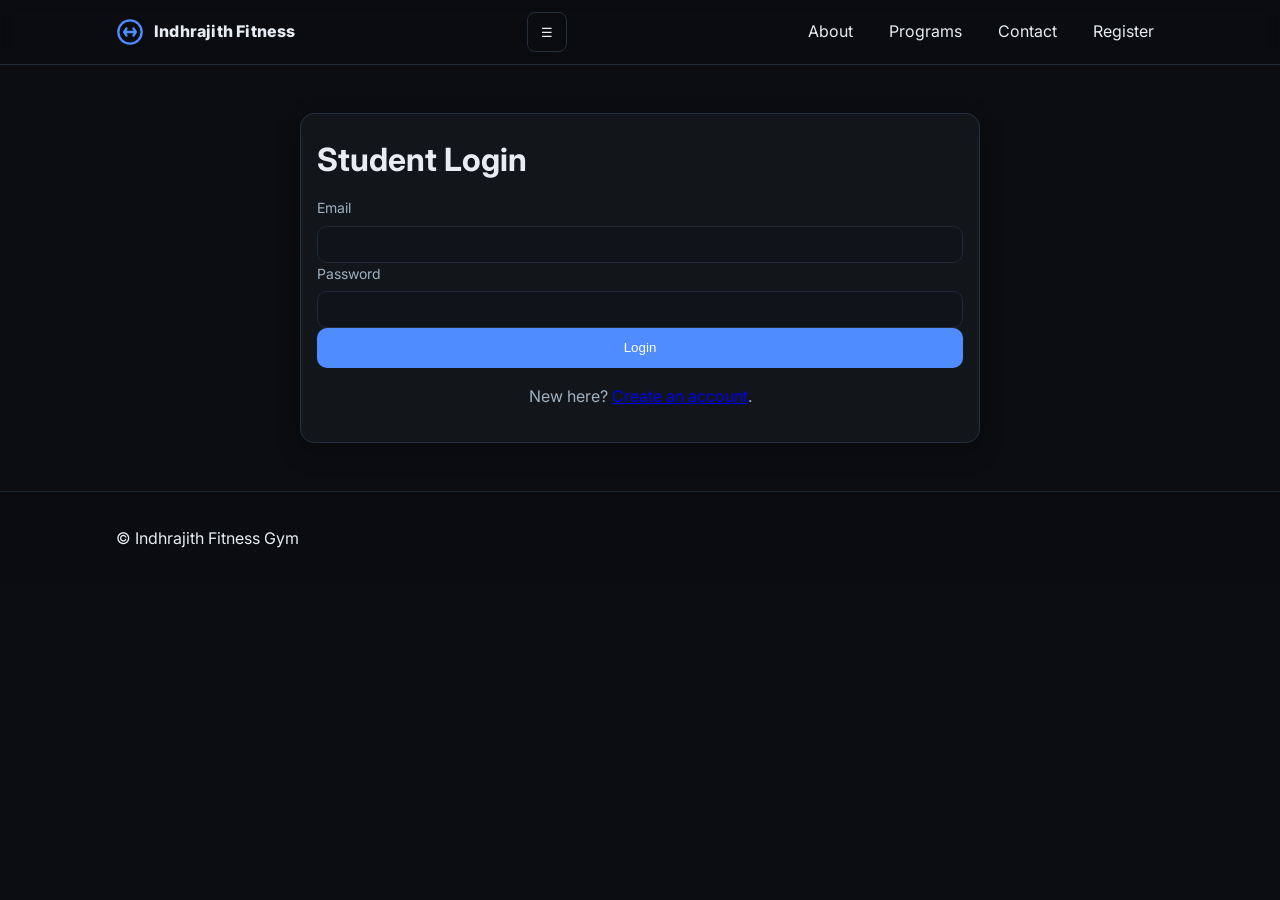
==== login.html @ c8ace7ad "final commit" ====
<!doctype html>
<html lang="en">
<head>
	<meta charset="utf-8">
	<meta name="viewport" content="width=device-width, initial-scale=1">
	<title>Login - Indhrajith Fitness</title>
	<link rel="stylesheet" href="./styles.css">
	<link rel="preconnect" href="https://fonts.googleapis.com">
	<link rel="preconnect" href="https://fonts.gstatic.com" crossorigin>
	<link href="https://fonts.googleapis.com/css2?family=Inter:wght@400;600;800&display=swap" rel="stylesheet">
</head>
<body>
	<header class="site-header">
		<div class="container header-inner">
			<a class="brand" href="./index.html">
				<svg class="brand-logo" width="28" height="28" viewBox="0 0 24 24" fill="none" xmlns="http://www.w3.org/2000/svg" aria-hidden="true">
					<circle cx="12" cy="12" r="10" stroke="currentColor" stroke-width="2"></circle>
					<path d="M7 12h10M9 9l-2 3 2 3M15 9l2 3-2 3" stroke="currentColor" stroke-width="2" stroke-linecap="round" stroke-linejoin="round"></path>
				</svg>
				<span>Indhrajith Fitness</span>
			</a>
			<button class="nav-toggle" id="navToggle" aria-expanded="false" aria-controls="siteNav">☰</button>
			<nav id="siteNav" class="site-nav" aria-label="Primary">
				<ul>
					<li><a href="./index.html#about">About</a></li>
					<li><a href="./index.html#programs">Programs</a></li>
					<li><a href="./index.html#contact">Contact</a></li>
					<li><a href="./register.html">Register</a></li>
				</ul>
			</nav>
		</div>
	</header>

	<main class="section">
		<div class="container">
			<div class="card form-card">
				<h1 class="form-title">Student Login</h1>
				<form id="loginForm" novalidate>
					<label>
						<span>Email</span>
						<input type="email" name="email" autocomplete="email" required>
					</label>
					<label>
						<span>Password</span>
						<input type="password" name="password" autocomplete="current-password" required>
					</label>
					<button type="submit" class="btn btn-primary w-100">Login</button>
					<p class="form-hint">New here? <a href="./register.html">Create an account</a>.</p>
				</form>
				<div id="loginWelcome" class="welcome" hidden>
					<div class="welcome-inner">
						<img id="welcomePhoto" alt="Profile photo" class="welcome-photo" hidden>
						<div>
							<h2 id="welcomeName"></h2>
							<p id="welcomeEmail" class="muted"></p>
							<a class="btn btn-ghost" href="./index.html">Go to Home</a>
						</div>
					</div>
				</div>
			</div>
		</div>
	</main>

	<footer class="site-footer">
		<div class="container footer-inner">
			<p>© <span id="year"></span> Indhrajith Fitness Gym</p>
		</div>
	</footer>

	<script src="./app.js"></script>
	<script>
		// If already logged in (from a previous session), show welcome
		(function(){
			try {
				var current = localStorage.getItem('if_current_user');
				if (!current) return;
				var user = JSON.parse(current);
				var wrap = document.getElementById('loginWelcome');
				var name = document.getElementById('welcomeName');
				var email = document.getElementById('welcomeEmail');
				var photo = document.getElementById('welcomePhoto');
				name.textContent = 'Welcome back, ' + (user.fullName || 'Member') + '!';
				email.textContent = user.email || '';
				if (user.photoDataUrl) {
					photo.src = user.photoDataUrl;
					photo.hidden = false;
				}
				wrap.hidden = false;
			} catch(e) {}
		})();
	</script>
</body>
</html>
---- styles.css ----
:root {
	--bg: #0b0d10;
	--panel: #12161b;
	--text: #e7edf3;
	--muted: #9fb0c0;
	--primary: #4f8cff;
	--primary-800: #3b6ed1;
	--accent: #22c55e;
	--danger: #ef4444;
	--ring: rgba(79, 140, 255, 0.35);
}

* { box-sizing: border-box; }
html, body { height: 100%; }
body {
	margin: 0;
	font-family: Inter, system-ui, -apple-system, Segoe UI, Roboto, Arial, sans-serif;
	background: var(--bg);
	color: var(--text);
	line-height: 1.6;
}

.container {
	width: 100%;
	max-width: 1080px;
	margin: 0 auto;
	padding: 0 16px;
}

.site-header {
	position: sticky;
	top: 0;
	backdrop-filter: blur(6px);
	background: rgba(11, 13, 16, 0.6);
	border-bottom: 1px solid #1f2937;
	z-index: 20;
}
.header-inner {
	display: flex;
	align-items: center;
	justify-content: space-between;
	min-height: 64px;
}
.brand {
	display: inline-flex;
	align-items: center;
	gap: 10px;
	color: var(--text);
	text-decoration: none;
	font-weight: 800;
	letter-spacing: .2px;
}
.brand-logo { color: var(--primary); }
.nav-toggle {
	display: inline-flex;
	align-items: center;
	justify-content: center;
	width: 40px;
	height: 40px;
	background: transparent;
	border: 1px solid #253041;
	border-radius: 8px;
	color: var(--text);
	cursor: pointer;
}
.site-nav ul {
	display: flex;
	gap: 16px;
	align-items: center;
	list-style: none;
	margin: 0;
	padding: 0;
}
.site-nav a {
	color: var(--text);
	text-decoration: none;
	padding: 8px 10px;
	border-radius: 8px;
}
.site-nav a:hover { background: #16202d; }
.site-nav .cta a { background: var(--primary); color: white; }
.site-nav .cta a:hover { background: var(--primary-800); }

.hero {
	background:
		radial-gradient(1200px 300px at 20% -50%, rgba(79,140,255,.25), transparent),
		radial-gradient(1200px 300px at 80% -50%, rgba(34,197,94,.18), transparent);
	padding: 48px 0 24px;
}
.hero-inner {
	display: grid;
	grid-template-columns: 1.2fr .8fr;
	gap: 24px;
	align-items: center;
}
.hero-copy h1 {
	font-size: clamp(28px, 5vw, 44px);
	line-height: 1.15;
	margin: 0 0 10px;
}
.hero-copy p { color: var(--muted); margin: 0 0 20px; }
.hero-actions { display: flex; gap: 12px; flex-wrap: wrap; }
.hero-media {
	min-height: 240px;
	background-image: url("https://wallpapercave.com/wp/wp2639536.jpg");
    background-size: cover;
    background-position: center;
	margin-top: auto;
	border-radius: 16px;
	border: 1px solid #233044;
	box-shadow: 0 10px 30px rgba(0,0,0,.35);
}

.section { padding: 48px 0; }
.section-alt { background: #0e1217; }
.two-col {
	display: grid;
	grid-template-columns: 1.1fr .9fr;
	gap: 24px;
	align-items: start;
	
}
.grid-3 {
	display: grid;
	grid-template-columns: repeat(3, 1fr);
	gap: 16px;
}
.grid-2 {
	display: grid;
	grid-template-columns: repeat(2, 1fr);
	gap: 12px;
}

 .card {
	background: var(--panel);
	border: 1px solid #233044;
	border-radius: 14px;
	padding: 16px;
	box-shadow: 0 8px 24px rgba(0,0,0,.25);
}
.card-accent { border-color: rgba(79,140,255,.5); }
.form-card { max-width: 680px; margin: 0 auto; }
.form-title { margin-top: 4px; margin-bottom: 12px; }
.form-hint { color: var(--muted); text-align: center; }

label { display: block; }
label span {
	display: block;
	font-size: 14px;
	color: var(--muted);
	margin-bottom: 6px;
}
input[type="text"],
input[type="email"],
input[type="password"],
input[type="tel"],
input[type="file"],
textarea,
select {
	width: 100%;
	padding: 10px 12px;
	background: #0f141a;
	color: var(--text);
	border: 1px solid #1f2937;
	border-radius: 10px;
	outline: none;
	transition: box-shadow .15s ease, border-color .15s ease;
}
input:focus,
textarea:focus,
select:focus { border-color: var(--primary); box-shadow: 0 0 0 4px var(--ring); }

.btn {
	display: inline-flex;
	align-items: center;
	justify-content: center;
	gap: 8px;
	height: 40px;
	padding: 0 14px;
	border-radius: 10px;
	border: 1px solid #253041;
	text-decoration: none;
	cursor: pointer;
	color: var(--text);
	background: #10151c;
}
.btn:hover { background: #151c25; }
.btn-primary { background: var(--primary); border-color: transparent; color: white; }
.btn-primary:hover { background: var(--primary-800); }
.btn-ghost { background: transparent; }
.w-100 { width: 100%; }

.checklist { margin: 10px 0 0; padding-left: 18px; }
.checklist li { margin: 6px 0; }
.note { color: var(--muted); font-size: 13px; margin-top: 8px; }

.site-footer {
	border-top: 1px solid #1f2937;
	padding: 18px 0;
	background: rgba(11,13,16,.6);
}
.footer-inner {
	display: flex;
	align-items: center;
	justify-content: space-between;
	gap: 12px;
}
.muted { color: var(--muted); }
.welcome { margin-top: 16px; }
.welcome-inner {
	display: flex;
	align-items: center;
	gap: 12px;
}
.welcome-photo {
	width: 64px;
	height: 64px;
	border-radius: 50%;
	object-fit: cover;
	border: 2px solid #253041;
}
.preview {
	margin: 10px 0 14px;
	padding: 8px;
	border: 1px dashed #2a3a50;
	border-radius: 12px;
	display: inline-block;
}
.preview img {
	max-width: 160px;
	max-height: 160px;
	border-radius: 10px;
	display: block;
}

@media (max-width: 860px) {
	.hero-inner { grid-template-columns: 1fr; }
	.two-col { grid-template-columns: 1fr; }
	.grid-3 { grid-template-columns: 1fr; }
	.grid-2 { grid-template-columns: 1fr; }
	.site-nav { display: none; }
	.site-nav.open { display: block; }
	.site-nav ul {
		flex-direction: column;
		align-items: flex-start;
		padding: 12px 0;
	}
}
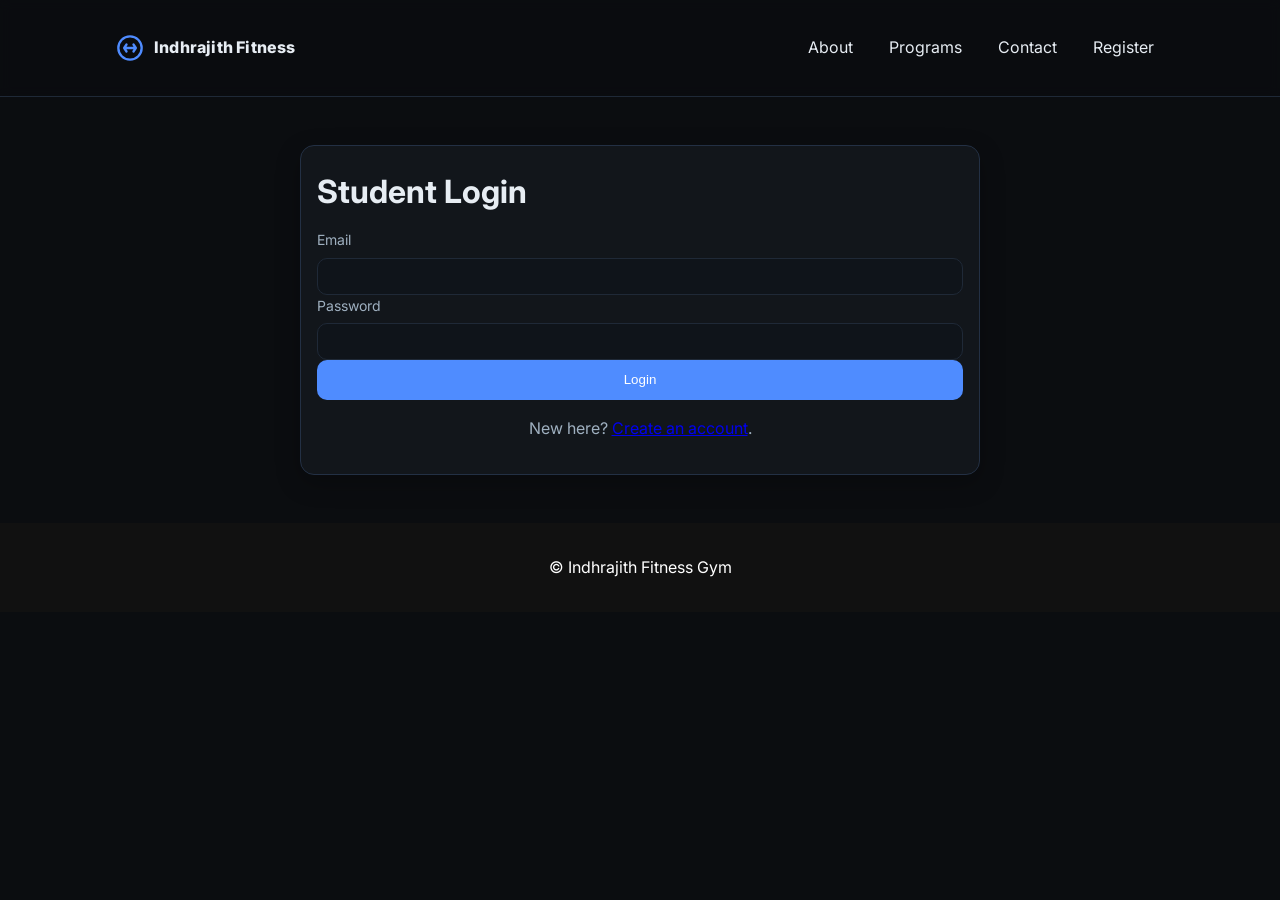
==== commit a1d036db: "Add files via upload" ====
--- a/login.html
+++ b/login.html
@@ -1,95 +1,95 @@
-<!doctype html>
-<html lang="en">
-<head>
-	<meta charset="utf-8">
-	<meta name="viewport" content="width=device-width, initial-scale=1">
-	<title>Login - Indhrajith Fitness</title>
-	<link rel="stylesheet" href="./styles.css">
-	<link rel="preconnect" href="https://fonts.googleapis.com">
-	<link rel="preconnect" href="https://fonts.gstatic.com" crossorigin>
-	<link href="https://fonts.googleapis.com/css2?family=Inter:wght@400;600;800&display=swap" rel="stylesheet">
-</head>
-<body>
-	<header class="site-header">
-		<div class="container header-inner">
-			<a class="brand" href="./index.html">
-				<svg class="brand-logo" width="28" height="28" viewBox="0 0 24 24" fill="none" xmlns="http://www.w3.org/2000/svg" aria-hidden="true">
-					<circle cx="12" cy="12" r="10" stroke="currentColor" stroke-width="2"></circle>
-					<path d="M7 12h10M9 9l-2 3 2 3M15 9l2 3-2 3" stroke="currentColor" stroke-width="2" stroke-linecap="round" stroke-linejoin="round"></path>
-				</svg>
-				<span>Indhrajith Fitness</span>
-			</a>
-			<button class="nav-toggle" id="navToggle" aria-expanded="false" aria-controls="siteNav">☰</button>
-			<nav id="siteNav" class="site-nav" aria-label="Primary">
-				<ul>
-					<li><a href="./index.html#about">About</a></li>
-					<li><a href="./index.html#programs">Programs</a></li>
-					<li><a href="./index.html#contact">Contact</a></li>
-					<li><a href="./register.html">Register</a></li>
-				</ul>
-			</nav>
-		</div>
-	</header>
-
-	<main class="section">
-		<div class="container">
-			<div class="card form-card">
-				<h1 class="form-title">Student Login</h1>
-				<form id="loginForm" novalidate>
-					<label>
-						<span>Email</span>
-						<input type="email" name="email" autocomplete="email" required>
-					</label>
-					<label>
-						<span>Password</span>
-						<input type="password" name="password" autocomplete="current-password" required>
-					</label>
-					<button type="submit" class="btn btn-primary w-100">Login</button>
-					<p class="form-hint">New here? <a href="./register.html">Create an account</a>.</p>
-				</form>
-				<div id="loginWelcome" class="welcome" hidden>
-					<div class="welcome-inner">
-						<img id="welcomePhoto" alt="Profile photo" class="welcome-photo" hidden>
-						<div>
-							<h2 id="welcomeName"></h2>
-							<p id="welcomeEmail" class="muted"></p>
-							<a class="btn btn-ghost" href="./index.html">Go to Home</a>
-						</div>
-					</div>
-				</div>
-			</div>
-		</div>
-	</main>
-
-	<footer class="site-footer">
-		<div class="container footer-inner">
-			<p>© <span id="year"></span> Indhrajith Fitness Gym</p>
-		</div>
-	</footer>
-
-	<script src="./app.js"></script>
-	<script>
-		// If already logged in (from a previous session), show welcome
-		(function(){
-			try {
-				var current = localStorage.getItem('if_current_user');
-				if (!current) return;
-				var user = JSON.parse(current);
-				var wrap = document.getElementById('loginWelcome');
-				var name = document.getElementById('welcomeName');
-				var email = document.getElementById('welcomeEmail');
-				var photo = document.getElementById('welcomePhoto');
-				name.textContent = 'Welcome back, ' + (user.fullName || 'Member') + '!';
-				email.textContent = user.email || '';
-				if (user.photoDataUrl) {
-					photo.src = user.photoDataUrl;
-					photo.hidden = false;
-				}
-				wrap.hidden = false;
-			} catch(e) {}
-		})();
-	</script>
-</body>
-</html>
-
-
+<!doctype html>
+<html lang="en">
+<head>
+	<meta charset="utf-8">
+	<meta name="viewport" content="width=device-width, initial-scale=1">
+	<title>Login - Indhrajith Fitness</title>
+	<link rel="stylesheet" href="./styles.css">
+	<link rel="preconnect" href="https://fonts.googleapis.com">
+	<link rel="preconnect" href="https://fonts.gstatic.com" crossorigin>
+	<link href="https://fonts.googleapis.com/css2?family=Inter:wght@400;600;800&display=swap" rel="stylesheet">
+</head>
+<body>
+	<header class="site-header">
+		<div class="container header-inner">
+			<a class="brand" href="./index.html">
+				<svg class="brand-logo" width="28" height="28" viewBox="0 0 24 24" fill="none" xmlns="http://www.w3.org/2000/svg" aria-hidden="true">
+					<circle cx="12" cy="12" r="10" stroke="currentColor" stroke-width="2"></circle>
+					<path d="M7 12h10M9 9l-2 3 2 3M15 9l2 3-2 3" stroke="currentColor" stroke-width="2" stroke-linecap="round" stroke-linejoin="round"></path>
+				</svg>
+				<span>Indhrajith Fitness</span>
+			</a>
+			<button class="nav-toggle" id="navToggle" aria-expanded="false" aria-controls="siteNav">☰</button>
+			<nav id="siteNav" class="site-nav" aria-label="Primary">
+				<ul>
+					<li><a href="./index.html#about">About</a></li>
+					<li><a href="./index.html#programs">Programs</a></li>
+					<li><a href="./index.html#contact">Contact</a></li>
+					<li><a href="./register.html">Register</a></li>
+				</ul>
+			</nav>
+		</div>
+	</header>
+
+	<main class="section">
+		<div class="container">
+			<div class="card form-card">
+				<h1 class="form-title">Student Login</h1>
+				<form id="loginForm" novalidate>
+					<label>
+						<span>Email</span>
+						<input type="email" name="email" autocomplete="email" required>
+					</label>
+					<label>
+						<span>Password</span>
+						<input type="password" name="password" autocomplete="current-password" required>
+					</label>
+					<button type="submit" class="btn btn-primary w-100">Login</button>
+					<p class="form-hint">New here? <a href="./register.html">Create an account</a>.</p>
+				</form>
+				<div id="loginWelcome" class="welcome" hidden>
+					<div class="welcome-inner">
+						<img id="welcomePhoto" alt="Profile photo" class="welcome-photo" hidden>
+						<div>
+							<h2 id="welcomeName"></h2>
+							<p id="welcomeEmail" class="muted"></p>
+							<a class="btn btn-ghost" href="./index.html">Go to Home</a>
+						</div>
+					</div>
+				</div>
+			</div>
+		</div>
+	</main>
+
+	<footer class="site-footer">
+		<div class="container footer-inner">
+			<p>© <span id="year"></span> Indhrajith Fitness Gym</p>
+		</div>
+	</footer>
+
+	<script src="./app.js"></script>
+	<script>
+		// If already logged in (from a previous session), show welcome
+		(function(){
+			try {
+				var current = localStorage.getItem('if_current_user');
+				if (!current) return;
+				var user = JSON.parse(current);
+				var wrap = document.getElementById('loginWelcome');
+				var name = document.getElementById('welcomeName');
+				var email = document.getElementById('welcomeEmail');
+				var photo = document.getElementById('welcomePhoto');
+				name.textContent = 'Welcome back, ' + (user.fullName || 'Member') + '!';
+				email.textContent = user.email || '';
+				if (user.photoDataUrl) {
+					photo.src = user.photoDataUrl;
+					photo.hidden = false;
+				}
+				wrap.hidden = false;
+			} catch(e) {}
+		})();
+	</script>
+</body>
+</html>
+
+
--- a/styles.css
+++ b/styles.css
@@ -1,250 +1,329 @@
-:root {
-	--bg: #0b0d10;
-	--panel: #12161b;
-	--text: #e7edf3;
-	--muted: #9fb0c0;
-	--primary: #4f8cff;
-	--primary-800: #3b6ed1;
-	--accent: #22c55e;
-	--danger: #ef4444;
-	--ring: rgba(79, 140, 255, 0.35);
-}
-
-* { box-sizing: border-box; }
-html, body { height: 100%; }
-body {
-	margin: 0;
-	font-family: Inter, system-ui, -apple-system, Segoe UI, Roboto, Arial, sans-serif;
-	background: var(--bg);
-	color: var(--text);
-	line-height: 1.6;
-}
-
-.container {
-	width: 100%;
-	max-width: 1080px;
-	margin: 0 auto;
-	padding: 0 16px;
-}
-
-.site-header {
-	position: sticky;
-	top: 0;
-	backdrop-filter: blur(6px);
-	background: rgba(11, 13, 16, 0.6);
-	border-bottom: 1px solid #1f2937;
-	z-index: 20;
-}
-.header-inner {
-	display: flex;
-	align-items: center;
-	justify-content: space-between;
-	min-height: 64px;
-}
-.brand {
-	display: inline-flex;
-	align-items: center;
-	gap: 10px;
-	color: var(--text);
-	text-decoration: none;
-	font-weight: 800;
-	letter-spacing: .2px;
-}
-.brand-logo { color: var(--primary); }
-.nav-toggle {
-	display: inline-flex;
-	align-items: center;
-	justify-content: center;
-	width: 40px;
-	height: 40px;
-	background: transparent;
-	border: 1px solid #253041;
-	border-radius: 8px;
-	color: var(--text);
-	cursor: pointer;
-}
-.site-nav ul {
-	display: flex;
-	gap: 16px;
-	align-items: center;
-	list-style: none;
-	margin: 0;
-	padding: 0;
-}
-.site-nav a {
-	color: var(--text);
-	text-decoration: none;
-	padding: 8px 10px;
-	border-radius: 8px;
-}
-.site-nav a:hover { background: #16202d; }
-.site-nav .cta a { background: var(--primary); color: white; }
-.site-nav .cta a:hover { background: var(--primary-800); }
-
-.hero {
-	background:
-		radial-gradient(1200px 300px at 20% -50%, rgba(79,140,255,.25), transparent),
-		radial-gradient(1200px 300px at 80% -50%, rgba(34,197,94,.18), transparent);
-	padding: 48px 0 24px;
-}
-.hero-inner {
-	display: grid;
-	grid-template-columns: 1.2fr .8fr;
-	gap: 24px;
-	align-items: center;
-}
-.hero-copy h1 {
-	font-size: clamp(28px, 5vw, 44px);
-	line-height: 1.15;
-	margin: 0 0 10px;
-}
-.hero-copy p { color: var(--muted); margin: 0 0 20px; }
-.hero-actions { display: flex; gap: 12px; flex-wrap: wrap; }
-.hero-media {
-	min-height: 240px;
-	background-image: url("https://wallpapercave.com/wp/wp2639536.jpg");
-    background-size: cover;
-    background-position: center;
-	margin-top: auto;
-	border-radius: 16px;
-	border: 1px solid #233044;
-	box-shadow: 0 10px 30px rgba(0,0,0,.35);
-}
-
-.section { padding: 48px 0; }
-.section-alt { background: #0e1217; }
-.two-col {
-	display: grid;
-	grid-template-columns: 1.1fr .9fr;
-	gap: 24px;
-	align-items: start;
-	
-}
-.grid-3 {
-	display: grid;
-	grid-template-columns: repeat(3, 1fr);
-	gap: 16px;
-}
-.grid-2 {
-	display: grid;
-	grid-template-columns: repeat(2, 1fr);
-	gap: 12px;
-}
-
- .card {
-	background: var(--panel);
-	border: 1px solid #233044;
-	border-radius: 14px;
-	padding: 16px;
-	box-shadow: 0 8px 24px rgba(0,0,0,.25);
-}
-.card-accent { border-color: rgba(79,140,255,.5); }
-.form-card { max-width: 680px; margin: 0 auto; }
-.form-title { margin-top: 4px; margin-bottom: 12px; }
-.form-hint { color: var(--muted); text-align: center; }
-
-label { display: block; }
-label span {
-	display: block;
-	font-size: 14px;
-	color: var(--muted);
-	margin-bottom: 6px;
-}
-input[type="text"],
-input[type="email"],
-input[type="password"],
-input[type="tel"],
-input[type="file"],
-textarea,
-select {
-	width: 100%;
-	padding: 10px 12px;
-	background: #0f141a;
-	color: var(--text);
-	border: 1px solid #1f2937;
-	border-radius: 10px;
-	outline: none;
-	transition: box-shadow .15s ease, border-color .15s ease;
-}
-input:focus,
-textarea:focus,
-select:focus { border-color: var(--primary); box-shadow: 0 0 0 4px var(--ring); }
-
-.btn {
-	display: inline-flex;
-	align-items: center;
-	justify-content: center;
-	gap: 8px;
-	height: 40px;
-	padding: 0 14px;
-	border-radius: 10px;
-	border: 1px solid #253041;
-	text-decoration: none;
-	cursor: pointer;
-	color: var(--text);
-	background: #10151c;
-}
-.btn:hover { background: #151c25; }
-.btn-primary { background: var(--primary); border-color: transparent; color: white; }
-.btn-primary:hover { background: var(--primary-800); }
-.btn-ghost { background: transparent; }
-.w-100 { width: 100%; }
-
-.checklist { margin: 10px 0 0; padding-left: 18px; }
-.checklist li { margin: 6px 0; }
-.note { color: var(--muted); font-size: 13px; margin-top: 8px; }
-
-.site-footer {
-	border-top: 1px solid #1f2937;
-	padding: 18px 0;
-	background: rgba(11,13,16,.6);
-}
-.footer-inner {
-	display: flex;
-	align-items: center;
-	justify-content: space-between;
-	gap: 12px;
-}
-.muted { color: var(--muted); }
-.welcome { margin-top: 16px; }
-.welcome-inner {
-	display: flex;
-	align-items: center;
-	gap: 12px;
-}
-.welcome-photo {
-	width: 64px;
-	height: 64px;
-	border-radius: 50%;
-	object-fit: cover;
-	border: 2px solid #253041;
-}
-.preview {
-	margin: 10px 0 14px;
-	padding: 8px;
-	border: 1px dashed #2a3a50;
-	border-radius: 12px;
-	display: inline-block;
-}
-.preview img {
-	max-width: 160px;
-	max-height: 160px;
-	border-radius: 10px;
-	display: block;
-}
-
-@media (max-width: 860px) {
-	.hero-inner { grid-template-columns: 1fr; }
-	.two-col { grid-template-columns: 1fr; }
-	.grid-3 { grid-template-columns: 1fr; }
-	.grid-2 { grid-template-columns: 1fr; }
-	.site-nav { display: none; }
-	.site-nav.open { display: block; }
-	.site-nav ul {
-		flex-direction: column;
-		align-items: flex-start;
-		padding: 12px 0;
-	}
-}
-
-
+:root {
+	--bg: #0b0d10;
+	--panel: #12161b;
+	--text: #e7edf3;
+	--muted: #9fb0c0;
+	--primary: #4f8cff;
+	--primary-800: #3b6ed1;
+	--accent: #22c55e;
+	--danger: #ef4444;
+	--ring: rgba(79, 140, 255, 0.35);
+}
+
+* { box-sizing: border-box; }
+html, body { height: 100%; }
+body {
+	margin: 0;
+	font-family: Inter, system-ui, -apple-system, Segoe UI, Roboto, Arial, sans-serif;
+	background: var(--bg);
+	color: var(--text);
+	line-height: 1.6;
+}
+
+.container {
+	width: 100%;
+	max-width: 1080px;
+	margin: 0 auto;
+	padding: 0 16px;
+}
+header {
+  display: flex;
+  justify-content: space-between;
+  align-items: center;
+  padding: 1rem;
+  background: #111;
+  color: #fff;
+}
+
+.site-nav ul {
+  display: flex;
+  gap: 1rem;
+  list-style: none;
+}
+
+.nav-toggle {
+  display: none; /* hidden on desktop */
+  font-size: 1.5rem;
+  background: none;
+  border: none;
+   cursor: pointer;
+  color: #fff;
+}
+.site-header {
+	position: sticky;
+	top: 0;
+	backdrop-filter: blur(6px);
+	background: rgba(11, 13, 16, 0.6);
+	border-bottom: 1px solid #1f2937;
+	z-index: 20;
+}
+.header-inner {
+	display: flex;
+	align-items: center;
+	justify-content: space-between;
+	min-height: 64px;
+}
+.brand {
+	display: inline-flex;
+	align-items: center;
+	gap: 10px;
+	color: var(--text);
+	text-decoration: none;
+	font-weight: 800;
+	letter-spacing: .2px;
+}
+.brand-logo { color: var(--primary); }
+.nav-toggle {
+	display: none;
+	align-items: center;
+	justify-content: center;
+	width: 40px;
+	height: 40px;
+	background: transparent;
+	border: 1px solid #253041;
+	border-radius: 8px;
+	color: var(--text);
+	cursor: pointer;
+}
+.site-nav ul {
+	display: flex;
+	gap: 16px;
+	align-items: center;
+	list-style: none;
+	margin: 0;
+	padding: 0;
+}
+
+.site-nav {
+  display: flex;
+  gap: 1rem;
+}
+
+.site-nav.active {
+  display: block;
+}
+
+.site-nav a {
+	color: var(--text);
+	text-decoration: none;
+	padding: 8px 10px;
+	border-radius: 8px;
+}
+
+.site-nav a:hover { background: #16202d; }
+.site-nav .cta a { background: var(--primary); color: white; }
+.site-nav .cta a:hover { background: var(--primary-800); }
+
+.hero {
+	background:
+		radial-gradient(1200px 300px at 20% -50%, rgba(79,140,255,.25), transparent),
+		radial-gradient(1200px 300px at 80% -50%, rgba(34,197,94,.18), transparent);
+	padding: 48px 0 24px;
+}
+.hero-inner {
+	display: grid;
+	grid-template-columns: 1.2fr .8fr;
+	gap: 24px;
+	align-items: center;
+}
+.hero-copy h1 {
+	font-size: clamp(28px, 5vw, 44px);
+	line-height: 1.15;
+	margin: 0 0 10px;
+}
+.hero-copy p { color: var(--muted); margin: 0 0 20px; }
+.hero-actions { display: flex; gap: 12px; flex-wrap: wrap; }
+.hero-media {
+	min-height: 240px;
+	background-image: url("gym\ photo.webp");
+    background-size: cover;
+    background-position: center;
+	margin-top: auto;
+	border-radius: 16px;
+	border: 1px solid #233044;
+	box-shadow: 0 10px 30px rgba(0,0,0,.35);
+}
+
+.section { padding: 48px 0; }
+.section-alt { background: #0e1217; }
+.two-col {
+	display: flex;
+	justify-content: space-between;
+    gap: 2rem;
+    flex-wrap: wrap; /* allows wrapping on small screens */
+    background: #111;
+    color: #fff;
+    padding: 1.5rem;
+}
+#contact .container {
+  display: flex;
+  justify-content: center;   /* centers horizontally */
+  align-items: center;       /* centers vertically */
+  flex-direction: column;    /* stack items in one column */
+  text-align: center;        /* center text inside */
+  gap: 1rem;                 /* spacing between items */
+  padding: 1.5rem;
+}
+
+.grid-3 {
+	display: grid;
+	grid-template-columns: repeat(3, 1fr);
+	gap: 16px;
+}
+.grid-2 {
+	display: grid;
+	grid-template-columns: repeat(2, 1fr);
+	gap: 12px;
+}
+
+ .card {
+	background: var(--panel);
+	border: 1px solid #233044;
+	border-radius: 14px;
+	padding: 16px;
+	box-shadow: 0 8px 24px rgba(0,0,0,.25);
+}
+.card-accent { border-color: rgba(79,140,255,.5); }
+.form-card { max-width: 680px; margin: 0 auto; }
+.form-title { margin-top: 4px; margin-bottom: 12px; }
+.form-hint { color: var(--muted); text-align: center; }
+
+label { display: block; }
+label span {
+	display: block;
+	font-size: 14px;
+	color: var(--muted);
+	margin-bottom: 6px;
+}
+input[type="text"],
+input[type="email"],
+input[type="password"],
+input[type="tel"],
+input[type="file"],
+textarea,
+select {
+	width: 100%;
+	padding: 10px 12px;
+	background: #0f141a;
+	color: var(--text);
+	border: 1px solid #1f2937;
+	border-radius: 10px;
+	outline: none;
+	transition: box-shadow .15s ease, border-color .15s ease;
+}
+input:focus,
+textarea:focus,
+select:focus { border-color: var(--primary); box-shadow: 0 0 0 4px var(--ring); }
+
+.btn {
+	display: inline-flex;
+	align-items: center;
+	justify-content: center;
+	gap: 8px;
+	height: 40px;
+	padding: 0 14px;
+	border-radius: 10px;
+	border: 1px solid #253041;
+	text-decoration: none;
+	cursor: pointer;
+	color: var(--text);
+	background: #10151c;
+}
+.btn:hover { background: #151c25; }
+.btn-primary { background: var(--primary); border-color: transparent; color: white; }
+.btn-primary:hover { background: var(--primary-800); }
+.btn-ghost { background: transparent; }
+.w-100 { width: 100%; }
+
+.checklist { margin: 10px 0 0; padding-left: 18px; }
+.checklist li { margin: 6px 0; }
+.note { color: var(--muted); font-size: 13px; margin-top: 8px; }
+
+.site-footer {
+	text-align: center;
+	color: #fff;
+	padding: 1rem;
+	background: #111;
+}
+.footer-inner {
+	display: flex;
+	align-items: center;
+	justify-content: center;
+	
+}
+.muted { color: var(--muted); }
+.welcome { margin-top: 16px; }
+.welcome-inner {
+	display: flex;
+	align-items: center;
+	gap: 12px;
+}
+.welcome-photo {
+	width: 64px;
+	height: 64px;
+	border-radius: 50%;
+	object-fit: cover;
+	border: 2px solid #253041;
+}
+.preview {
+	margin: 10px 0 14px;
+	padding: 8px;
+	border: 1px dashed #2a3a50;
+	border-radius: 12px;
+	display: inline-block;
+}
+.preview img {
+	max-width: 160px;
+	max-height: 160px;
+	border-radius: 10px;
+	display: block;
+}
+#preview {
+  margin-top: 10px;
+}
+#preview img {
+  border: 2px solid #444;
+  border-radius: 8px;
+}
+
+/* Mobile view */
+@media (max-width: 768px) {
+	.hero-inner { grid-template-columns: 1fr; }
+	.two-col { grid-template-columns: 1fr; }
+	.grid-3 { grid-template-columns: 1fr; }
+	.grid-2 { grid-template-columns: 1fr; }
+	.site-nav { 
+		display: none;
+		flex-direction: column;
+		background: #222;
+		padding: 1rem;
+	 }
+	
+	.site-nav ul {
+		flex-direction: column;
+		gap: 1rem;
+	}
+	.site-nav.active{
+		display: flex;
+	}
+	.nav-toggle{
+		display: inline-block;
+		font-size: 1.5rem;
+        background: none;
+        border: none;
+        cursor: pointer;
+		color: #fff;
+	}
+}
+
+/* Desktop view */
+@media (min-width: 769px) {
+	.nav-toggle {
+    display: none; /* hide button on PC */
+  }
+  .site-nav {
+    display:block;
+    gap: 1rem;
+  }
+}
+
